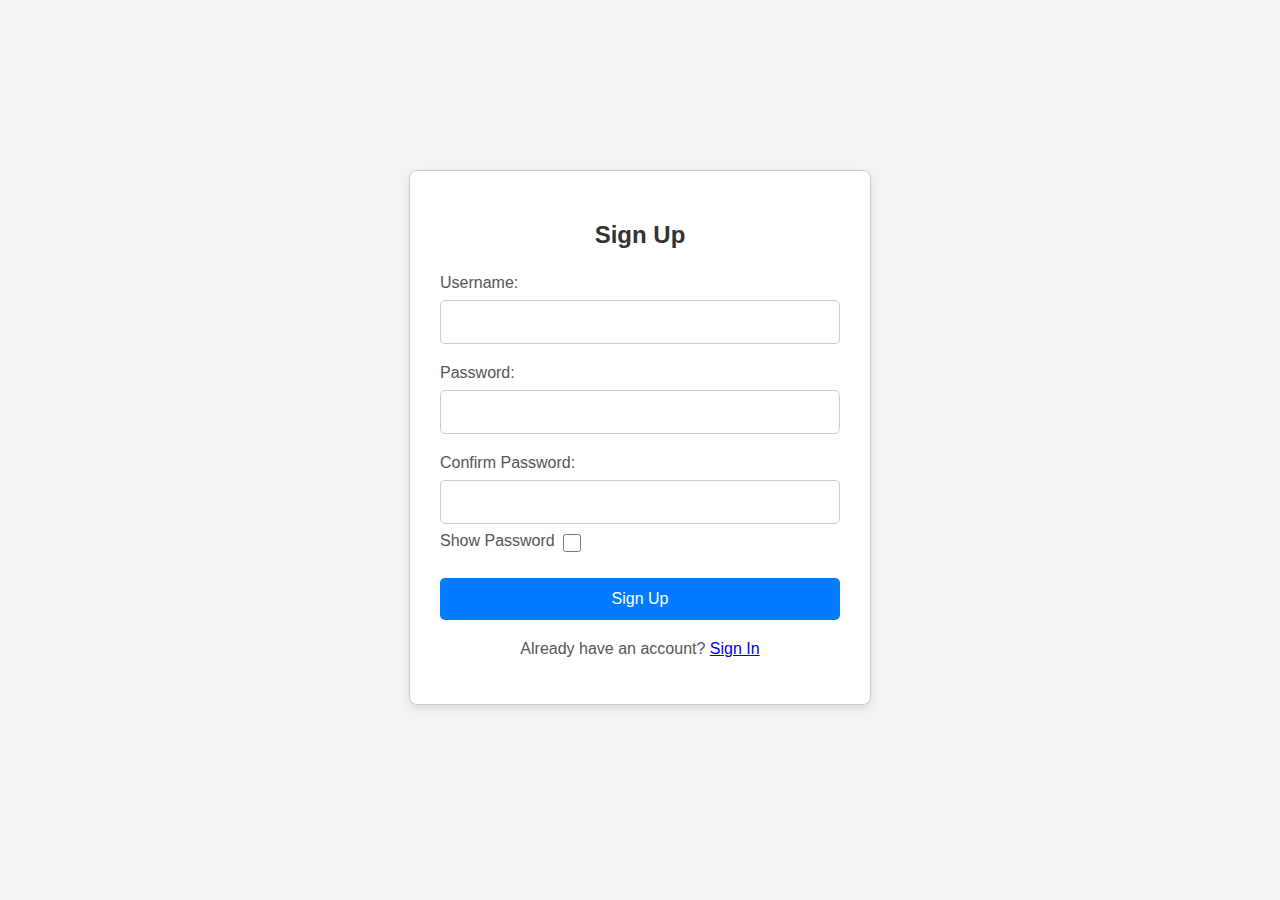
==== signup.html @ 0b7399ca "first commit" ====
<!DOCTYPE html>
<html lang="en">
<head>
    <meta charset="UTF-8">
    <meta name="viewport" content="width=device-width, initial-scale=1.0">
    <title>Sign Up</title>
    <link rel="stylesheet" href="style.css">
</head>
<body>
    <div class="signup-container">
        <h2>Sign Up</h2>
        <form id="signup-form">
            <div class="input-group">
                <label for="username">Username:</label>
                <input type="text" id="username" name="username" required>
            </div>
            <div class="input-group">
                <label for="password">Password:</label>
                <input type="password" id="password" name="password" required>
            </div>
            <div class="input-group">
                <label for="confirm-password">Confirm Password:</label>
                <input type="password" id="confirm-password" name="confirm-password" required>
                <label for="show-password">Show Password</label>
                <input type="checkbox" id="show-password">
                <div id="password-error" class="error-message"></div>
            </div>
            <button type="submit">Sign Up</button>
            <p class="signin-link">Already have an account? <a href="signin.html">Sign In</a></p>
        </form>
    </div>

    <script src="script.js"></script>
</body>
</html>
---- style.css ----
body {
    font-family: sans-serif;
    background-color: #f4f4f4;
    color: #333;
    margin: 0;
    padding: 0;
    padding-top: 70px;
}

h1 {
    text-align: center;
    color: #2c3e50;
}

/* Header Styles */
#main-header {
    background-color: #333;
    color: #fff;
    position: fixed;
    width: 100%;
    top: 0;
    left: 0;
    z-index: 100;
    display: flex;
    justify-content: space-around;
    align-items: center;
    padding: 10px 20px;
    transition: transform 0.3s ease-in-out;
}

#main-header.hidden {
    transform: translateY(-100%);
}

/* Logo Area */
#logo-area {
    font-weight: bold;
    font-size: 1.2em;
    color: #fff;
    display: flex;
    align-items: center;
    height: 100%;
    max-width: 150px;
    overflow: hidden;
}

#logo-area a {
    color: inherit;
    text-decoration: none;
    max-height: 100%;
    height: auto;
    display: flex;
    align-items: center;
    max-width: 100%;
}

#logo-area img {
    max-height: 40%;
    max-width: 40%;
    height: auto;
    width: auto;
    object-fit: cover;
}

/* Navigation Styles */
nav {
    padding: 10px;
    text-align: center;
    margin: 0 auto;
    display: flex;
    align-items: center;
    position: relative;
}

nav ul {
    list-style: none;
    margin: 0;
    padding: 0;
    display: flex;
    transition: transform 0.3s ease;
}

nav li {
    margin: 0 10px;
}

nav a {
    color: #fff;
    text-decoration: none;
    padding: 5px 10px;
    border-radius: 5px;
    transition: background-color 0.2s;
}

nav a:hover {
    background-color: rgba(255, 255, 255, 0.2);
}

.burger-menu {
    display: none;
    cursor: pointer;
    position: absolute;
    top: 50%;
    right: 20px;
    transform: translateY(-50%);
    z-index: 2;
}

.burger-icon,
.burger-icon::before,
.burger-icon::after {
    width: 30px;
    height: 2px;
    background-color: #fff;
    margin: 6px 0;
    display: block;
    transition: transform 0.3s ease, opacity 0.3s ease;
}

.burger-icon::before {
    content: "";
    position: absolute;
    top: -8px;
}

.burger-icon::after {
    content: "";
    position: absolute;
    bottom: -8px;
}

nav.open ul {
    transform: translateY(0);
}

nav.open .burger-icon {
    transform: rotate(45deg);
}

nav.open .burger-icon::before {
    opacity: 0;
}

nav.open .burger-icon::after {
    transform: rotate(-90deg) translate(-8px, -8px);
}

/* Sign-in Area Styles */
#sign-in-area {
    margin-left: auto;
    margin-right: 25px;
    display: flex;
    align-items: center;
    height: 100%;
}

#sign-in-area a {
    color: #fff;
    text-decoration: none;
    padding: 8px 16px;
    border-radius: 5px;
    background-color: #007bff;
    transition: background-color 0.2s;
}

#sign-in-area a:hover {
    background-color: #0056b3;
}

/* Swiper Styles */
.swiper {
    width: 90%;
    max-width: 960px;
    margin: 20px auto;
    overflow: hidden;
}

.swiper-wrapper {
    display: flex;
    transition-property: transform;
    box-sizing: content-box;
}

.swiper-slide {
    width: 180px;
    margin-right: 10px;
    flex-shrink: 0;
}

.swiper-pagination,
.swiper-button-prev,
.swiper-button-next {
    color: #333;
}

/* Game Styles */
.game {
    border: 1px solid #ddd;
    background-color: #fff;
    padding: 10px;
    border-radius: 8px;
    box-shadow: 2px 2px 5px rgba(0, 0, 0, 0.1);
    transition: transform 0.2s ease, box-shadow 0.2s ease;
    overflow: hidden;
    width: 100%;
}

.game:hover {
    transform: translateY(-5px);
    box-shadow: 4px 4px 10px rgba(0, 0, 0, 0.15);
}

.game img {
    max-width: 90%;
    max-height: 120px;
    object-fit: cover;
    display: block;
    border-radius: 4px;
    margin-bottom: 5px;
    margin-left: auto;
    margin-right: auto;
}

.game-title {
    font-weight: bold;
    margin-bottom: 5px;
    font-size: 1em;
    text-align: center;
}

.game p {
    font-size: 0.8em;
    margin: 2px 0;
}

#game-container p.error {
    text-align: center;
    color: #d32f2f;
    font-weight: bold;
}

/* Blog Styles */
#blog {
    padding: 20px;
    max-width: 960px;
    margin: 20px auto;
    background-color: #fff;
    border: 1px solid #ddd;
    border-radius: 8px;
    box-shadow: 2px 2px 5px rgba(0, 0, 0, 0.1);
}

#blog h2 {
    text-align: center;
    margin-bottom: 20px;
    color: #2c3e50;
}

.blog-grid {
    display: grid;
    grid-template-columns: repeat(2, 1fr);
    gap: 20px;
}

.accordion-container {
    max-width: 100%;
    border: 1px solid #000;
    padding: 15px;
    margin-bottom: 0;
    cursor: pointer;
}

.accordion-container.active {
    border-color: #007bff;
}

.acc-descr {
    width: 100%;
    height: 0;
    overflow: hidden;
    transition: 0.5s;
}

.accordion-container.active .acc-descr {
    height: 150px;
}

.blog-post h3 {
    margin-bottom: 10px;
    color: #333;
}

.blog-post p {
    margin-bottom: 10px;
    color: #666;
}

.blog-post a {
    color: #007bff;
    text-decoration: none;
}

.blog-post a:hover {
    text-decoration: underline;
}

/* Cookie Banner Styles */
#cookie-banner {
    position: fixed;
    bottom: 0;
    left: 0;
    width: 100%;
    background-color: rgba(0, 0, 0, 0.8);
    color: #fff;
    padding: 20px;
    text-align: center;
    z-index: 1000;
}

#cookie-banner p {
    margin-bottom: 10px;
}

#cookie-banner button {
    background-color: #007bff;
    color: #fff;
    border: none;
    padding: 10px 20px;
    border-radius: 5px;
    cursor: pointer;
    transition: background-color 0.2s;
}

#cookie-banner button:hover {
    background-color: #0056b3;
}

/* Sign-up and Sign-in Styles */

.signin-container, .signup-container {
    width: 400px;
    margin: 100px auto;
    padding: 30px;
    border: 1px solid #ccc;
    border-radius: 8px;
    background-color: #fff;
    box-shadow: 0 4px 10px rgba(0, 0, 0, 0.1);
}

.signin-container h2, .signup-container h2 {
    text-align: center;
    margin-bottom: 25px;
    color: #333;
}

.input-group {
    margin-bottom: 20px;
}

.input-group label {
    display: block;
    margin-bottom: 8px;
    color: #555;
}

.input-group input {
    width: 100%;
    padding: 12px;
    border: 1px solid #ccc;
    border-radius: 5px;
    box-sizing: border-box;
    font-size: 16px;
}

.signin-container button, .signup-container button {
    width: 100%;
    padding: 12px;
    background-color: #007bff;
    color: #fff;
    border: none;
    border-radius: 5px;
    cursor: pointer;
    font-size: 16px;
    transition: background-color 0.2s;
}

.signin-container button:hover, .signup-container button:hover {
    background-color: #0056b3;
}

.signup-link, .signin-link {
    text-align: center;
    margin-top: 20px;
    color: #555;
}

/* Styles for the "Show Password" checkbox and label */
.input-group #show-password {
    margin-right: 5px;
    vertical-align: middle;
    cursor: pointer;
    width: 18px;
    height: 18px;
    border: 1px solid #ccc;
    border-radius: 3px;
    outline: none;
    position: relative;
    top: 2px;
}

.input-group #show-password:checked::before {
    position: absolute;
    top: 50%;
    left: 50%;
    transform: translate(-50%, -50%);
    font-size: 12px;
    color: #007bff;
}

.input-group label[for="show-password"] {
    margin-top: 8px;
    display: inline-block;
    vertical-align: middle;
    cursor: pointer;
}

/* youtube video styles */
.video-container {
    width: 80%;
    max-width: 960px;
    margin: 40px auto;
    display: flex;
    flex-direction: column;
    align-items: center;
    min-height: 200px;
    padding: 10px;
    background-color: #dedede;
    border: 1px solid #ddd;
    border-radius: 8px;
    box-shadow: 2px 2px 5px rgba(0, 0, 0, 0.1);
}

.editors-picks-text {
    text-align: center;
    margin-bottom: 20px;
    color: #555;
    font-family: 'Noto Serif Hentaigana', serif;
    font-weight: 400;
}

.editors-picks-text h2 {
    margin-bottom: 10px;
}

.video-row {
    display: flex;
    width: 100%;
    justify-content: space-around;
    gap: 20px;
}

.video-column {
    flex: 1;
}

.video-container iframe {
    width: 100%;
    height: auto;
    aspect-ratio: 16 / 9;
}

/* footer styles */

#main-footer {
    background-color: #333;
    color: #fff;
    padding: 20px 0;
    position: relative;
    width: 100%;
    bottom: 0;
    margin-top: auto;
}

.footer-content {
    display: flex;
    justify-content: space-around;
    max-width: 960px;
    margin: 0 auto;
}

.footer-section {
    flex: 1;
    text-align: left;
}

.footer-section h3 {
    margin-bottom: 10px;
    color: #fff;
}

.footer-section p {
    margin-bottom: 10px;
    color: #ddd;
}

.footer-section ul {
    list-style: none;
    padding: 0;
    margin: 0;
}

.footer-section li {
    margin-bottom: 5px;
}

.footer-section a {
    color: #007bff;
    text-decoration: none;
}

.footer-section a:hover {
    text-decoration: underline;
}

.footer-bottom {
    text-align: center;
    padding: 10px 0;
    background-color: #222;
}

.footer-bottom p {
    margin: 0;
    font-size: 14px;
    color: #ddd;
}

/* Navigation Styles */
nav {
    position: relative;
    padding: 10px;
    text-align: center;
    margin: 0 auto;
    display: flex;
    align-items: center;
}

nav ul {
    list-style: none;
    margin: 0;
    padding: 0;
    display: flex;
    transition: transform 0.3s ease;
}

nav li {
    margin: 0 10px;
}

nav a {
    color: #fff;
    text-decoration: none;
    padding: 5px 10px;
    border-radius: 5px;
    transition: background-color 0.2s;
}

nav a:hover {
    background-color: rgba(255, 255, 255, 0.2);
}

/* Burger Menu Styles */
.burger-menu {
    display: none;
    cursor: pointer;
    position: absolute;
    top: 50%;
    right: 20px;
    transform: translateY(-50%);
    z-index: 2;
}

.burger-icon,
.burger-icon::before,
.burger-icon::after {
    width: 30px;
    height: 2px;
    background-color: #fff;
    margin: 6px 0;
    display: block;
    transition: transform 0.3s ease, opacity 0.3s ease;
}

.burger-icon::before {
    content: "";
    position: absolute;
    top: -8px;
}

.burger-icon::after {
    content: "";
    position: absolute;
    bottom: -8px;
}

nav.open ul {
    transform: translateY(0);
}

nav.open .burger-icon {
    transform: rotate(45deg);
}

nav.open .burger-icon::before {
    opacity: 0;
}

nav.open .burger-icon::after {
    transform: rotate(-90deg) translate(-8px, -8px);
}


/* Mobile Styles (768px and smaller) */
@media (max-width: 768px) {
    nav ul {
        flex-direction: column;
        position: absolute;
        top: 60px;
        left: 0;
        width: 100%;
        background-color: #333;
        transform: translateY(-200%);
        z-index: 0;
    }

    nav li {
        margin: 10px 0;
        text-align: center;
    }

    .burger-menu {
        display: block;
    }

    #sign-in-area {
        text-align: center;
        margin-top: 10px;
    }

    .swiper-slide {
        width: 90%;
        margin: 0 auto 10px;
    }

    .blog-grid {
        grid-template-columns: 1fr;
    }

    .blog-grid > *:nth-child(n+5) {
        display: none;
    }

    .video-row {
        flex-direction: column;
    }

    .video-column {
        margin-bottom: 20px;
    }

    .video-column:nth-child(2) {
        display: none;
    }

    #main-footer {
        font-size: 14px;
    }

    .footer-content {
        flex-direction: column;
        text-align: center;
    }

    .footer-section {
        text-align: center;
        margin-bottom: 20px;
    }
}

/* Small Mobile (480px and smaller) */
@media (max-width: 480px) {
    .blog-grid > *:nth-child(n+3) { /* Show only 2 blogs */
        display: none;
    }
}

/* Extra Small Mobile (320px and smaller) */
@media (max-width: 320px) {
    body {
        font-size: 14px;
    }

    h1 {
        font-size: 1.5em;
    }

    .swiper-slide {
        width: 100%;
    }

    .game-title {
        font-size: 0.9em;
    }

    .game p {
        font-size: 0.7em;
    }
}


/* Tablet and Larger (768px and larger) */
@media (min-width: 769px) {
    nav ul {
        transform: translateY(0);
    }
    .burger-menu {
        display: none;
    }
    nav li {
        display: inline-block;
        margin: 0 10px;
    }

    #sign-in-area {
        text-align: right;
        margin-top: 0;
    }

    .swiper-slide {
        width: 180px;
        margin: 0 10px;
    }

    .blog-grid {
        grid-template-columns: repeat(2, 1fr);
    }

    .video-row {
        flex-direction: row;
    }

    .video-column {
        margin-bottom: 0;
    }

    .footer-content {
        flex-direction: row;
    }

    .footer-section {
        text-align: left;
        margin-bottom: 0;
    }
}

/* Desktop (1024px and larger) */
@media (min-width: 1024px) {
    .blog-grid {
        grid-template-columns: repeat(3, 1fr);
    }
}
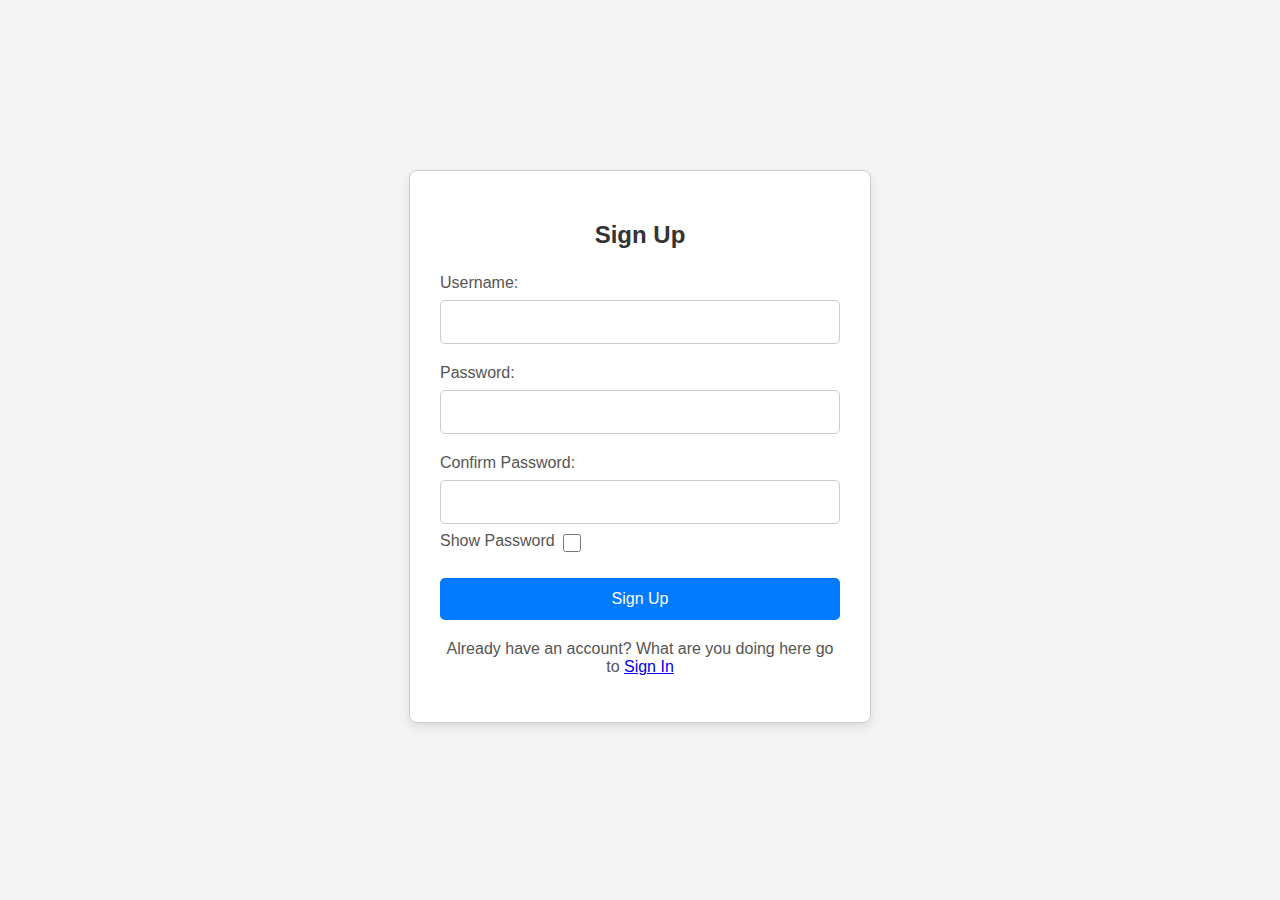
==== commit e0b5a28c: "changed wording" ====
--- a/signup.html
+++ b/signup.html
@@ -5,6 +5,7 @@
     <meta name="viewport" content="width=device-width, initial-scale=1.0">
     <title>Sign Up</title>
     <link rel="stylesheet" href="style.css">
+    <script defer src="script.js"></script>
 </head>
 <body>
     <div class="signup-container">
@@ -26,10 +27,8 @@
                 <div id="password-error" class="error-message"></div>
             </div>
             <button type="submit">Sign Up</button>
-            <p class="signin-link">Already have an account? <a href="signin.html">Sign In</a></p>
+            <p class="signin-link">Already have an account? What are you doing here go to <a href="signin.html">Sign In</a></p>
         </form>
     </div>
-
-    <script src="script.js"></script>
 </body>
 </html>